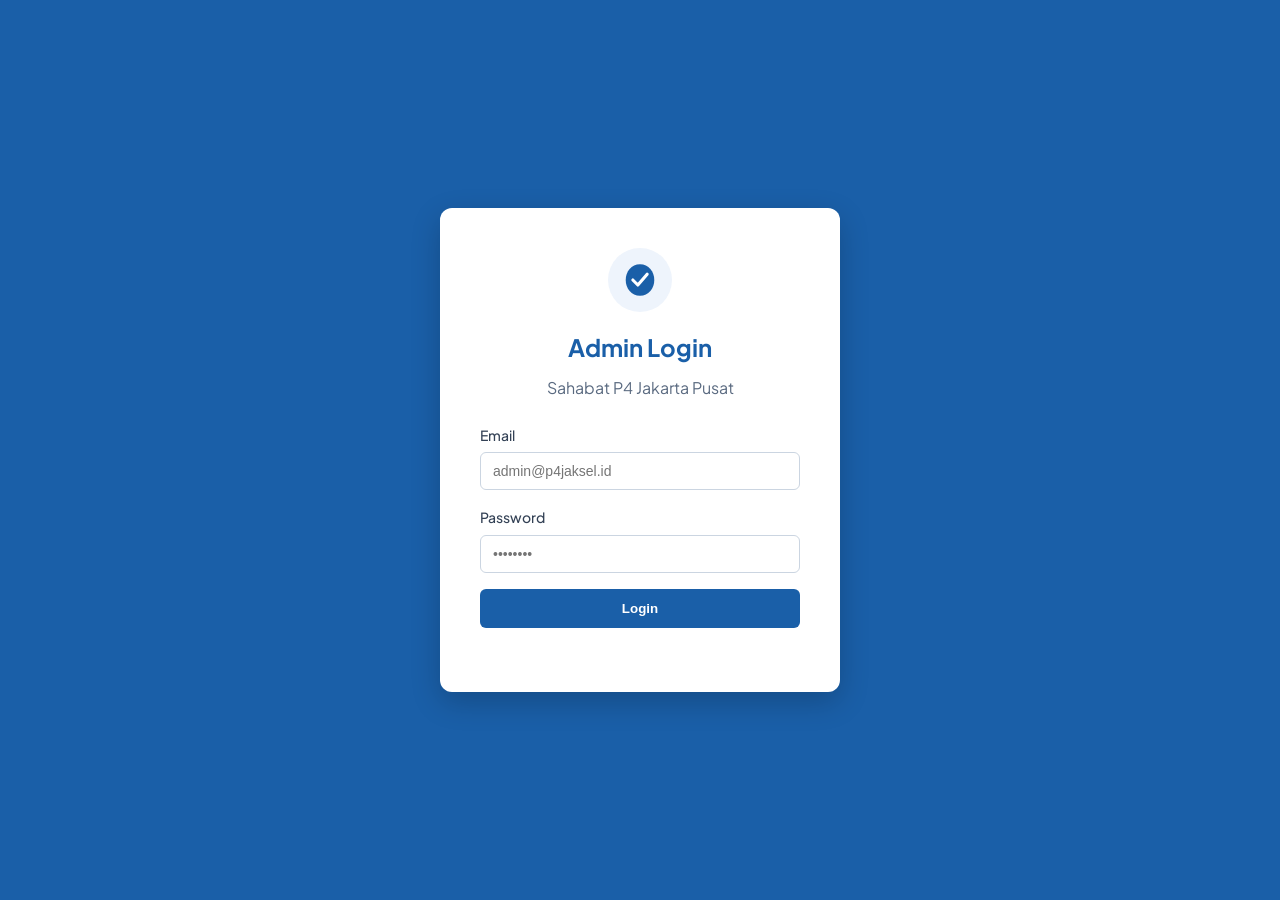
==== admin.html @ f805fa6f "Final Update: Premium UI Redesign & Mobile Navigation" ====
<!DOCTYPE html>
<html lang="id">
<head>
    <meta charset="UTF-8">
    <meta name="viewport" content="width=device-width, initial-scale=1.0">
    <title>Admin Panel - Sahabat P4</title>
    <link rel="stylesheet" href="assets/css/main.css">
    <link rel="stylesheet" href="assets/css/admin.css">
    <link rel="stylesheet" href="https://cdnjs.cloudflare.com/ajax/libs/font-awesome/6.5.1/css/all.min.css">
    <script src="assets/js/main.js" defer></script>
    <!-- Flatpickr (Premium Calendar) -->
    <link rel="stylesheet" href="https://cdn.jsdelivr.net/npm/flatpickr/dist/flatpickr.min.css">
    <link rel="stylesheet" href="https://cdn.jsdelivr.net/npm/flatpickr/dist/themes/material_blue.css">
    <script src="https://cdn.jsdelivr.net/npm/flatpickr"></script>
</head>
<body>

    <!-- LOGIN SCREEN -->
    <div id="loginScreen" class="admin-login-screen">
        <div class="login-box">
            <div class="login-logo">
                <svg width="40" height="40" viewBox="0 0 28 28" fill="none">
                    <path d="M14 3C8 3 4 8 4 14s4 11 10 11 10-5 10-11S20 3 14 3z" fill="#1a5fa8"/>
                    <path d="M9 14l3.5 3.5L19 10" stroke="#fff" stroke-width="2.2" stroke-linecap="round" stroke-linejoin="round"/>
                </svg>
            </div>
            <h2>Admin Login</h2>
            <p>Sahabat P4 Jakarta Pusat</p>
            <form id="loginForm">
                <div class="input-group">
                    <label>Email</label>
                    <input type="email" id="loginEmail" required placeholder="admin@p4jaksel.id">
                </div>
                <div class="input-group">
                    <label>Password</label>
                    <input type="password" id="loginPassword" required placeholder="••••••••">
                </div>
                <button type="submit" class="btn-login" id="loginBtn">Login</button>
                <p id="loginError" class="error-msg"></p>
            </form>
        </div>
    </div>

    <!-- DASHBOARD SCREEN -->
    <div id="dashboardScreen" class="admin-dashboard hidden">
        <!-- Sidebar -->
        <aside class="sidebar">
            <div class="sidebar-header">
                <h3>Sahabat P4</h3>
                <small>Admin Control Panel</small>
            </div>
            <ul class="sidebar-menu">
                <li class="active" data-tab="tab-dashboard">📊 Dashboard</li>
                <li data-tab="tab-jadwal">📅 Jadwal Pelatihan</li>
                <li data-tab="tab-materi">📚 Jelajah Materi</li>
                <li data-tab="tab-webinar">🎥 Webinar</li>
            </ul>
            <div class="sidebar-footer">
                <button id="logoutBtn" class="btn-logout" onclick="logout()">Logout</button>
            </div>
        </aside>

        <!-- Main Content -->
        <main class="admin-main">
            <!-- TAB: DASHBOARD -->
            <section id="tab-dashboard" class="tab-content active">
                <div class="stats-header">
                    <h2>Ringkasan Statistik Portal</h2>
                    <p>Pantau keterlibatan guru dan popularitas materi secara real-time.</p>
                </div>
                
                <div class="stats-grid">
                    <div class="stat-card premium-card">
                        <span class="stat-title">Total Materi</span>
                        <span class="stat-value" id="dash-total-materi">0</span>
                        <small>Paket materi terbit</small>
                    </div>
                    <div class="stat-card premium-card">
                        <span class="stat-title">Total Interaksi</span>
                        <span class="stat-value" id="dash-total-views">0</span>
                        <small>Klik materi & topik</small>
                    </div>
                    <div class="stat-card premium-card">
                        <span class="stat-title">Materi Unggulan</span>
                        <span class="stat-value" id="dash-total-featured">0</span>
                        <small>Prioritas tampilan</small>
                    </div>
                </div>

                <div class="chart-container">
                    <!-- Popularitas Jenjang -->
                    <div class="chart-card">
                        <h3>📊 Popularitas Jenjang</h3>
                        <div id="jenjang-stats" style="margin-top:15px;">
                            <p style="color:#64748b; font-size:12px;">Menghitung data...</p>
                        </div>
                    </div>
                    <!-- Topik Terpopuler -->
                    <div class="chart-card">
                        <h3>🔥 Topik Trending</h3>
                        <div id="trending-stats" style="margin-top:15px;">
                            <p style="color:#64748b; font-size:12px;">Menganalisa klik...</p>
                        </div>
                    </div>
                </div>
            </section>

            <!-- TAB: JADWAL -->
            <section id="tab-jadwal" class="tab-content">
                <div class="stats-grid">
                    <div class="stat-card">
                        <span class="stat-title">Total Pelatihan</span>
                        <span class="stat-value" id="stat-total">0</span>
                    </div>
                    <div class="stat-card">
                        <span class="stat-title">Pendaftaran Aktif</span>
                        <span class="stat-value" id="stat-active">0</span>
                    </div>
                    <div class="stat-card">
                        <span class="stat-title">Pendaftaran Tutup</span>
                        <span class="stat-value" id="stat-closed">0</span>
                    </div>
                    <div class="stat-card">
                        <span class="stat-title">Total Kuota</span>
                        <span class="stat-value" id="stat-kuota">0</span>
                    </div>
                </div>

                <div class="header-action">
                    <h2>Kelola Jadwal Pelatihan</h2>
                    <div style="display:flex; gap:10px;">
                        <input type="text" id="adminSearchInput" placeholder="Cari pelatihan..." oninput="loadTable()">
                        <button class="btn-add" onclick="openModal('modalJadwal')">+ Tambah Jadwal</button>
                    </div>
                </div>
                <div class="table-wrap">
                    <table class="admin-table">
                        <thead>
                            <tr>
                                <th onclick="sortAdminTable('judul')" style="cursor:pointer;">Judul Pelatihan ↕</th>
                                <th onclick="sortAdminTable('tglMulai')" style="cursor:pointer;">Tanggal ↕</th>
                                <th onclick="sortAdminTable('jenjang')" style="cursor:pointer;">Jenjang ↕</th>
                                <th onclick="sortAdminTable('kuota')" style="cursor:pointer;">Kuota ↕</th>
                                <th onclick="sortAdminTable('manualStatus')" style="cursor:pointer;">Status ↕</th>
                                <th>Aksi</th>
                            </tr>
                        </thead>
                        <tbody id="tbody-jadwal">
                            <tr><td colspan="6">Memuat data...</td></tr>
                        </tbody>
                    </table>
                </div>
            </section>

            <!-- TAB: MATERI -->
            <section id="tab-materi" class="tab-content">
                <div class="stats-grid">
                    <div class="stat-card">
                        <span class="stat-title">Total Paket Materi</span>
                        <span class="stat-value" id="stat-materi-total">0</span>
                    </div>
                    <div class="stat-card">
                        <span class="stat-title">Total Topik Pembelajaran</span>
                        <span class="stat-value" id="stat-materi-topik">0</span>
                    </div>
                    <div class="stat-card">
                        <span class="stat-title">Jenjang Terbanyak</span>
                        <span class="stat-value" id="stat-materi-jenjang">-</span>
                    </div>
                </div>

                <div class="header-action">
                    <h2>Kelola Jelajah Materi</h2>
                    <div style="display:flex; gap:10px;">
                        <input type="text" id="adminMateriSearchInput" placeholder="Cari materi..." oninput="loadTableMateri()">
                        <button class="btn-add" onclick="openModal('modalMateri', 'Tambah Materi Baru')">+ Tambah Materi</button>
                    </div>
                </div>
                <div class="table-wrap">
                    <table class="admin-table">
                        <thead>
                            <tr>
                                <th onclick="sortMateriTable('judul')" style="cursor:pointer;">Judul Materi ↕</th>
                                <th onclick="sortMateriTable('jenjang')" style="cursor:pointer;">Jenjang ↕</th>
                                <th onclick="sortMateriTable('topikCount')" style="cursor:pointer;">Jumlah Topik ↕</th>
                                <th onclick="sortMateriTable('status')" style="cursor:pointer;">Status ↕</th>
                                <th>Aksi</th>
                            </tr>
                        </thead>
                        <tbody id="tbody-materi">
                            <tr><td colspan="5">Memuat data...</td></tr>
                        </tbody>
                    </table>
                </div>
            </section>
            
            <!-- TAB: WEBINAR -->
            <section id="tab-webinar" class="tab-content">
                <div class="stats-grid">
                    <div class="stat-card">
                        <span class="stat-title">Total Webinar</span>
                        <span class="stat-value" id="stat-webinar-total">0</span>
                    </div>
                    <div class="stat-card">
                        <span class="stat-title">Mendatang</span>
                        <span class="stat-value" id="stat-webinar-upcoming">0</span>
                    </div>
                    <div class="stat-card">
                        <span class="stat-title">Selesai</span>
                        <span class="stat-value" id="stat-webinar-done">0</span>
                    </div>
                </div>

                <div class="header-action">
                    <h2>Kelola Webinar</h2>
                    <button class="btn-add" onclick="openModal('modalWebinar', 'Tambah Webinar Baru')">+ Tambah Webinar</button>
                </div>

                <div class="table-wrap">
                    <table class="admin-table">
                        <thead>
                            <tr>
                                <th>Judul Webinar</th>
                                <th>Tanggal & Waktu</th>
                                <th>Narasumber</th>
                                <th>Status</th>
                                <th>Aksi</th>
                            </tr>
                        </thead>
                        <tbody id="tbody-webinar">
                            <tr><td colspan="5">Memuat data webinar...</td></tr>
                        </tbody>
                    </table>
                </div>
            </section>

        </main>
    </div>

    <!-- MODAL JADWAL -->
    <div class="modal-overlay" id="modalJadwal">
        <div class="modal-card">
            <h3 id="modalJadwalTitle">Tambah Jadwal</h3>
            <form id="formJadwal">
                <input type="hidden" id="jadwalId">
                <div class="input-group">
                    <label>Judul Pelatihan</label>
                    <input type="text" id="j_judul" required>
                </div>
                <div class="input-group-row" style="display: flex; gap: 10px; margin-bottom: 15px;">
                    <div style="flex: 1;">
                        <label>Tanggal Mulai</label>
                        <input type="text" id="j_tgl_mulai" placeholder="Pilih Tanggal..." required>
                    </div>
                    <div style="flex: 1;">
                        <label>Tanggal Selesai</label>
                        <input type="text" id="j_tgl_selesai" placeholder="Pilih Tanggal..." required>
                    </div>
                </div>
                <!-- Hidden input untuk menyimpan format teks lama agar sistem tidak error -->
                <input type="hidden" id="j_tanggal">

                <div class="input-group">
                    <label>Jenjang</label>
                    <select id="j_jenjang" onchange="updateImagePreview(this.value)">
                        <option value="PAUD">PAUD</option>
                        <option value="SD">SD</option>
                        <option value="SMP">SMP</option>
                        <option value="SMA">SMA</option>
                        <option value="SMK">SMK</option>
                        <option value="Kesetaraan">Kesetaraan</option>
                        <option value="SLB">SLB</option>
                    </select>
                </div>
                <div class="input-group">
                    <label>Preview Gambar Jenjang</label>
                    <div id="jenjangPreviewWrap" style="background:#f1f5f9; padding:10px; border-radius:6px; text-align:center;">
                        <img id="j_preview_img" src="https://i.ibb.co.com/gMjGGm9C/1.png" style="max-width:100%; height:100px; border-radius:4px; object-fit:cover;">
                    </div>
                </div>
                <div class="input-group">
                    <label>Kuota</label>
                    <input type="number" id="j_kuota" required>
                </div>
                <div class="input-group">
                    <label>Link Pendaftaran</label>
                    <input type="url" id="j_link" value="https://jaklat.jakarta.go.id/login" required>
                </div>
                <div class="modal-footer">
                    <button type="button" class="btn-cancel" onclick="closeModal('modalJadwal')">Batal</button>
                    <button type="submit" class="btn-save">Simpan</button>
                </div>
            </form>
        </div>
    </div>

    <!-- MODAL MATERI -->
    <div class="modal-overlay" id="modalMateri">
        <div class="modal-card" style="max-width: 950px; width: 95%;">
            <h3 id="modalMateriTitle" style="margin-bottom: 20px; border-bottom: 2px solid #f1f5f9; padding-bottom: 15px;">Tambah Materi</h3>
            <form id="formMateri">
                <input type="hidden" id="materiId">
                
                <div style="display: grid; grid-template-columns: 380px 1fr; gap: 30px; align-items: start;">
                    <!-- KOLOM KIRI: INFO UTAMA -->
                    <div style="background: #f8fafc; padding: 20px; border-radius: 12px; border: 1px solid #e2e8f0;">
                        <div class="input-group">
                            <label>Judul Materi</label>
                            <input type="text" id="m_judul" required placeholder="Contoh: Pelatihan Pendidikan Inklusif">
                        </div>
                        <div class="input-group">
                            <label>Deskripsi Singkat</label>
                            <textarea id="m_deskripsi" rows="4" style="width:100%; border:1px solid #e2e8f0; border-radius:6px; padding:10px; font-size:13px;" required></textarea>
                        </div>
                        <div class="input-group">
                            <label>URL Gambar Materi</label>
                            <input type="url" id="m_gambar" placeholder="https://ibb.co/..." style="width:100%;">
                            <small style="font-size:11px; color:#64748b; display:block; margin-top:5px;">Contoh: Paste link dari Postimg atau ImgBB</small>
                        </div>
                        <div class="input-group">
                            <label>Jenjang Pendidikan</label>
                            <div id="m_jenjang_chips" style="display: flex; flex-wrap: wrap; gap: 6px; margin-top: 8px;">
                                <label class="jenjang-cb"><input type="checkbox" name="m_jenjang" value="PAUD"> PAUD</label>
                                <label class="jenjang-cb"><input type="checkbox" name="m_jenjang" value="SD"> SD</label>
                                <label class="jenjang-cb"><input type="checkbox" name="m_jenjang" value="SMP"> SMP</label>
                                <label class="jenjang-cb"><input type="checkbox" name="m_jenjang" value="SMA"> SMA</label>
                                <label class="jenjang-cb"><input type="checkbox" name="m_jenjang" value="SMK"> SMK</label>
                                <label class="jenjang-cb"><input type="checkbox" name="m_jenjang" value="SLB"> SLB</label>
                                <label class="jenjang-cb"><input type="checkbox" name="m_jenjang" value="Kesetaraan"> Kesetaraan</label>
                            </div>
                        </div>

                        <div class="input-group" style="margin-top: 20px;">
                            <label style="display: flex; align-items: center; gap: 10px; cursor: pointer; background: #fffbeb; padding: 12px; border-radius: 8px; border: 1px solid #fef3c7; transition: 0.2s;">
                                <input type="checkbox" id="m_is_featured" style="width: 18px; height: 18px;">
                                <span style="font-size: 14px; font-weight: 700; color: #92400e;">⭐ Jadikan Materi Unggulan</span>
                            </label>
                        </div>
                    </div>

                    <!-- KOLOM KANAN: DAFTAR TOPIK -->
                    <div style="display: flex; flex-direction: column; height: 100%;">
                        <label style="font-weight: 700; color: #1e293b; display: flex; justify-content: space-between; align-items: center; margin-bottom: 12px;">
                            Daftar Topik Pembelajaran
                            <span style="font-size: 11px; font-weight: normal; color: #64748b; background: #f1f5f9; padding: 2px 8px; border-radius: 4px;">Gunakan ▲ ▼ untuk urutan</span>
                        </label>
                        <div id="topikListContainer" style="max-height: 480px; overflow-y: auto; background: #fff; border-radius: 12px; padding: 15px; border: 2px dashed #e2e8f0;">
                            <!-- Topik items will be added here -->
                        </div>
                        <button type="button" class="btn-add-outline" style="width: 100%; margin-top: 15px; background: #fff; border: 2px solid #6366f1; color: #6366f1; font-weight: 700;" onclick="addTopikRow()">+ Tambah Topik Baru</button>
                    </div>
                </div>

                <div class="modal-footer" style="margin-top: 30px; border-top: 1px solid #f1f5f9; padding-top: 20px;">
                    <button type="button" class="btn-cancel" onclick="closeModal('modalMateri')">Batal</button>
                    <button type="submit" class="btn-save">Simpan Perubahan Materi</button>
                </div>
            </form>
        </div>
    </div>

    <!-- MODAL WEBINAR -->
    <div class="modal-overlay" id="modalWebinar">
        <div class="modal-card" style="max-width: 700px;">
            <h3 id="modalWebinarTitle">Tambah Webinar</h3>
            <form id="formWebinar">
                <input type="hidden" id="webinarId">
                
                <div style="display:grid; grid-template-columns: 1fr 1fr; gap:20px;">
                    <!-- Sisi Kiri -->
                    <div>
                        <div class="input-group">
                            <label>Judul Webinar</label>
                            <input type="text" id="w_judul" required placeholder="Contoh: Webinar Pemanfaatan AI...">
                        </div>
                        <div class="input-group-row" style="display:flex; gap:10px;">
                            <div style="flex:1;">
                                <label>Tanggal</label>
                                <input type="date" id="w_tanggal" required>
                            </div>
                            <div style="flex:1;">
                                <label>Waktu</label>
                                <input type="text" id="w_waktu" placeholder="09:00 - 12:00 WIB">
                            </div>
                        </div>
                        <div class="input-group">
                            <label>Narasumber</label>
                            <input type="text" id="w_narasumber" placeholder="Nama Narasumber">
                        </div>
                        <div class="input-group">
                            <label>Thumbnail (URL Gambar)</label>
                            <input type="text" id="w_gambar" placeholder="https://...">
                        </div>
                    </div>

                    <!-- Sisi Kanan -->
                    <div>
                        <div class="input-group">
                            <label>Status</label>
                            <select id="w_status">
                                <option value="upcoming">Segera Hadir (Upcoming)</option>
                                <option value="live">Sedang Berlangsung (Live)</option>
                                <option value="done">Selesai (Done)</option>
                            </select>
                        </div>
                        <div class="input-group">
                            <label>Link Pendaftaran (Jika Belum Selesai)</label>
                            <input type="url" id="w_linkDaftar" placeholder="https://bit.ly/...">
                        </div>
                        <div class="input-group">
                            <label>Link Rekaman Video (Jika Sudah Selesai)</label>
                            <input type="url" id="w_linkVideo" placeholder="https://youtube.com/...">
                        </div>
                        <div class="input-group">
                            <label>Link Materi (Unduhan)</label>
                            <input type="url" id="w_linkMateri" placeholder="https://drive.google.com/...">
                        </div>
                    </div>
                </div>

                <div class="modal-footer" style="margin-top: 20px;">
                    <button type="button" class="btn-cancel" onclick="closeModal('modalWebinar')">Batal</button>
                    <button type="submit" class="btn-save">Simpan Webinar</button>
                </div>
            </form>
        </div>
    </div>

    <!-- MODAL KONFIRMASI HAPUS -->
    <div class="modal-overlay" id="modalConfirm">
        <div class="modal-card" style="max-width: 400px; text-align: center;">
            <div style="color: #ef4444; margin-bottom: 15px;">
                <svg width="64" height="64" fill="none" stroke="currentColor" stroke-width="2" viewBox="0 0 24 24">
                    <path d="M12 9v2m0 4h.01m-6.938 4h13.856c1.54 0 2.502-1.667 1.732-3L13.732 4c-.77-1.333-2.694-1.333-3.464 0L3.34 16c-.77 1.333.192 3 1.732 3z" stroke-linecap="round" stroke-linejoin="round"></path>
                </svg>
            </div>
            <h3 id="confirmTitle" style="margin-bottom: 10px;">Hapus Data Ini?</h3>
            <p style="color: #64748b; font-size: 14px; margin-bottom: 25px;">Data yang dihapus tidak bisa dikembalikan. Anda yakin ingin melanjutkan?</p>
            <div style="display: flex; gap: 10px;">
                <button type="button" class="btn-cancel" onclick="closeModal('modalConfirm')" style="flex: 1;">Batal</button>
                <button id="confirmDeleteBtn" class="btn-delete" style="flex: 1; margin: 0; padding: 12px; font-weight: bold;">Ya, Hapus</button>
            </div>
        </div>
    </div>



    <!-- Firebase SDK -->
    <script src="https://www.gstatic.com/firebasejs/10.11.0/firebase-app-compat.js"></script>
    <script src="https://www.gstatic.com/firebasejs/10.11.0/firebase-auth-compat.js"></script>
    <script src="https://www.gstatic.com/firebasejs/10.11.0/firebase-firestore-compat.js"></script>

    <!-- App Logic -->
    <script src="assets/js/firebase-config.js"></script>
    <script src="assets/js/admin.js"></script>
</body>
</html>
---- assets/css/main.css ----
/* ══ GLOBAL STYLES ══ */
@import url('https://fonts.googleapis.com/css2?family=Plus+Jakarta+Sans:wght@300;400;500;600;700;800&display=swap');

* { box-sizing: border-box; margin: 0; padding: 0; }

body {
  font-family: 'Plus Jakarta Sans', 'Segoe UI', Arial, sans-serif;
  background: #ffffff;
  color: #1a2940;
  line-height: 1.6;
}

/* ══ NAVIGATION HEADER ══ */
.main-header {
  position: sticky;
  top: 0;
  z-index: 1000;
  background-color: rgba(255, 255, 255, 0.9);
  backdrop-filter: blur(10px);
  -webkit-backdrop-filter: blur(10px);
  border-bottom: 1px solid rgba(0, 0, 0, 0.05);
  padding: 12px 20px;
  display: flex;
  justify-content: space-between;
  align-items: center;
  box-shadow: 0 4px 20px rgba(0, 0, 0, 0.04);
}

.header-logo {
  flex: 1;
  display: flex;
  align-items: center;
  gap: 10px;
  text-decoration: none;
  color: #1a3560;
  font-weight: 800;
  font-size: 18px;
}

.nav-links {
  flex: 2;
  display: flex;
  justify-content: center;
  gap: 24px;
  list-style: none;
}

.header-right {
  flex: 1;
  display: flex;
  justify-content: flex-end;
}

.nav-links a {
  text-decoration: none;
  color: #5a6a80;
  font-size: 14px;
  font-weight: 600;
  transition: color 0.2s;
}

.nav-links a:hover, .nav-links a.active {
  color: #1a5fa8;
}

.btn-admin-header {
  display: flex;
  align-items: center;
  gap: 8px;
  background: #1A6BBF;
  color: #ffffff !important;
  padding: 8px 16px;
  border-radius: 8px;
  text-decoration: none;
  font-size: 13px;
  font-weight: 700;
  transition: all 0.2s ease;
}

.btn-admin-header:hover {
  background: #16569a;
  transform: translateY(-1px);
  box-shadow: 0 4px 12px rgba(26, 107, 191, 0.25);
}

@media (max-width: 768px) {
  .nav-links { display: none; } /* Could add a hamburger menu later if needed */
  .header-right { display: none; }
}

/* ══ JENJANG BADGE COLORS ══ */
.badge-paud       { background: #fff3cd; color: #7a5a00; }
.badge-sd         { background: #fde8e8; color: #8b1a1a; }
.badge-smp        { background: #d6e4f7; color: #1a3c7a; }
.badge-sma        { background: #e0e0e0; color: #333; }
.badge-smk        { background: #e2d9f3; color: #4a2080; }
.badge-kesetaraan { background: #d4f0e8; color: #0a5c44; }
.badge-slb        { background: #fde8cc; color: #7a3a00; }

/* ══ SITE FOOTER (PREMIUM PROFESSIONAL) ══ */
.site-footer {
  background: #1A6BBF; /* Blue Cerah */
  color: #ffffff;
  padding: 60px 0 30px;
  font-family: 'Plus Jakarta Sans', sans-serif;
  position: relative;
}

.footer-container {
  width: 100%;
  max-width: 100%;
  padding: 0 60px;
  margin: 0 auto;
}

.footer-main {
  display: flex;
  justify-content: space-between;
  align-items: flex-start;
  gap: 40px;
  margin-bottom: 50px;
}

.footer-right-group {
  display: flex;
  gap: 80px;
}

.footer-col-title {
  font-size: 14px;
  font-weight: 700;
  margin-bottom: 24px;
  text-transform: uppercase;
  letter-spacing: 1.2px;
  color: #ffffff; /* White title */
}

.footer-desc {
  font-size: 14px;
  line-height: 1.8;
  max-width: 450px;
  color: rgba(255, 255, 255, 0.8); /* Opacity for hierarchy */
}
.footer-desc strong { color: #ffffff; }

.footer-social-links {
  display: flex;
  gap: 15px;
}
.social-icon-btn {
  width: 42px;
  height: 42px;
  background: rgba(255, 255, 255, 0.1);
  border: 1px solid rgba(255, 255, 255, 0.2);
  border-radius: 10px;
  display: flex;
  align-items: center;
  justify-content: center;
  color: #ffffff;
  font-size: 18px;
  text-decoration: none;
  transition: all 0.3s ease;
}
.social-icon-btn:hover {
  background: rgba(255, 255, 255, 0.2);
  border-color: #ffffff;
  transform: translateY(-5px);
}

.footer-bottom {
  border-top: 1px solid rgba(255, 255, 255, 0.2); /* Thin semi-transparent line */
  padding-top: 30px;
  display: flex;
  justify-content: space-between;
  align-items: center;
  font-size: 13px;
  color: rgba(255, 255, 255, 0.7);
}

.footer-bottom-links {
  display: flex;
  gap: 25px;
}
.footer-bottom-links a {
  color: rgba(255, 255, 255, 0.7);
  text-decoration: none;
  transition: color 0.2s, opacity 0.2s;
}
.footer-bottom-links a:hover { 
  color: #ffffff;
  opacity: 1;
}

@media (max-width: 992px) {
  .footer-container { padding: 0 24px; }
  .footer-main { flex-direction: column; gap: 40px; }
  .footer-right-group { flex-direction: column; gap: 40px; }
  .footer-bottom { flex-direction: column; gap: 20px; text-align: center; }
}

/* ══ POPUP STYLES ══ */
.popup-overlay {
  display: none;
  position: fixed;
  inset: 0;
  background: rgba(15, 30, 60, 0.65);
  z-index: 9999;
  align-items: center;
  justify-content: center;
  padding: 20px;
}

.popup-overlay.active { display: flex; }

.popup-modal {
  background: #ffffff;
  border-radius: 16px;
  width: 100%;
  max-width: 520px;
  max-height: 88vh;
  overflow-y: auto;
  position: relative;
  box-shadow: 0 20px 60px rgba(15, 30, 60, 0.25);
  animation: popupIn 0.28s ease;
}

@keyframes popupIn {
  from { opacity: 0; transform: translateY(18px) scale(0.97); }
  to   { opacity: 1; transform: translateY(0) scale(1); }
}

.popup-header {
  background: linear-gradient(135deg, #1a3560 0%, #1a5fa8 60%, #1e7fc4 100%);
  border-radius: 16px 16px 0 0;
  padding: 24px 24px 20px;
  position: relative;
}

.popup-header-icon {
  width: 44px;
  height: 44px;
  background: rgba(255,255,255,0.15);
  border-radius: 12px;
  display: flex;
  align-items: center;
  justify-content: center;
  margin-bottom: 12px;
}

.popup-title {
  font-size: 18px;
  font-weight: 800;
  color: #ffffff;
  line-height: 1.3;
  margin-bottom: 4px;
  padding-right: 32px;
}

.popup-subtitle {
  font-size: 13px;
  color: rgba(255,255,255,0.75);
  line-height: 1.5;
}

.popup-close {
  position: absolute;
  top: 16px;
  right: 16px;
  width: 32px;
  height: 32px;
  background: rgba(255,255,255,0.15);
  border: none;
  border-radius: 8px;
  cursor: pointer;
  display: flex;
  align-items: center;
  justify-content: center;
  color: #ffffff;
  font-size: 18px;
  line-height: 1;
  transition: background 0.18s;
}

.popup-body { padding: 20px 24px 24px; }

.popup-intro {
  font-size: 13.5px;
  color: #5a6a80;
  line-height: 1.7;
  margin-bottom: 18px;
  padding-bottom: 16px;
  border-bottom: 1.5px solid #eef1f6;
}

.popup-menu-list { display: flex; flex-direction: column; gap: 12px; }

.popup-menu-item {
  display: flex;
  align-items: flex-start;
  gap: 14px;
  padding: 14px 16px;
  background: #f7f9fd;
  border: 1px solid #dce4ef;
  border-radius: 12px;
  transition: background 0.15s, border-color 0.15s;
}

.popup-menu-item:hover {
  background: #eef4fd;
  border-color: #b8d0ef;
}

.popup-menu-icon {
  width: 36px;
  height: 36px;
  border-radius: 10px;
  display: flex;
  align-items: center;
  justify-content: center;
  flex-shrink: 0;
}

.popup-menu-text { flex: 1; }

.popup-menu-name {
  font-size: 13px;
  font-weight: 700;
  color: #1a2940;
  margin-bottom: 3px;
}

.popup-menu-desc {
  font-size: 12.5px;
  color: #5a6a80;
  line-height: 1.55;
}

.popup-footer-btn {
  margin-top: 20px;
  width: 100%;
  height: 44px;
  background: linear-gradient(135deg, #1a3560, #1a5fa8);
  color: #fff;
  border: none;
  border-radius: 10px;
  font-family: 'Plus Jakarta Sans', sans-serif;
  font-size: 14px;
  font-weight: 700;
  cursor: pointer;
  transition: opacity 0.18s;
}

/* ── MOBILE NAVIGATION ── */
.menu-toggle {
  display: none;
  background: none;
  border: none;
  font-size: 24px;
  color: #1a3560;
  cursor: pointer;
  padding: 8px;
  z-index: 1001;
}

@media (max-width: 992px) {
  .desktop-only {
    display: none !important;
  }

  .menu-toggle {
    display: block;
    flex: 0;
  }

  .header-logo {
    flex: 1;
  }

  .nav-links {
    position: fixed;
    top: 75px; /* Sesuaikan dengan tinggi header */
    left: 0;
    right: 0;
    background: rgba(255, 255, 255, 0.98);
    backdrop-filter: blur(15px);
    flex-direction: column;
    padding: 20px;
    gap: 15px;
    border-bottom: 1px solid #eef1f6;
    box-shadow: 0 10px 20px rgba(0,0,0,0.05);
    display: none; /* Sembunyikan default */
    z-index: 999;
  }

  .nav-links.active {
    display: flex;
    animation: slideDown 0.3s ease-out;
  }

  .nav-links li {
    width: 100%;
    text-align: center;
  }

  .nav-links a {
    display: block;
    padding: 12px;
    font-size: 16px;
    border-radius: 8px;
  }

  .nav-links a.active {
    background: rgba(26, 95, 168, 0.1);
  }
}

@keyframes slideDown {
  from { transform: translateY(-10px); opacity: 0; }
  to { transform: translateY(0); opacity: 1; }
}
---- assets/css/admin.css ----
/* ══ ADMIN PANEL STYLES ══ */
body {
    background-color: #f4f6f9;
    margin: 0;
    font-family: 'Plus Jakarta Sans', system-ui, -apple-system, sans-serif;
}

.hidden {
    display: none !important;
}

/* ══ TAB CONTENT SYSTEM ══ */
.tab-content {
    display: none;
}
.tab-content.active {
    display: block !important;
}
/* Hilangkan .tab-content.hidden agar tidak bentrok */

/* ══ STATS GRID SYSTEM ══ */
.stats-grid {
    display: grid;
    grid-template-columns: repeat(auto-fit, minmax(280px, 1fr));
    gap: 24px;
    margin-bottom: 40px;
}

.stat-card {
    background: white;
    padding: 24px;
    border-radius: 16px;
    border: 1px solid #e2e8f0;
    box-shadow: 0 4px 12px rgba(0,0,0,0.03);
}

.stat-title {
    display: block;
    font-size: 13px;
    color: #64748b;
    font-weight: 700;
    margin-bottom: 8px;
    text-transform: uppercase;
}

.stat-value {
    font-size: 32px;
    font-weight: 800;
    color: #1e293b;
}

/* LOGIN SCREEN */
.admin-login-screen {
    display: flex;
    justify-content: center;
    align-items: center;
    min-height: 100vh;
    background: #1a5fa8;
}

.login-box {
    background: white;
    padding: 40px;
    border-radius: 12px;
    box-shadow: 0 10px 30px rgba(0,0,0,0.2);
    width: 100%;
    max-width: 400px;
    text-align: center;
}

.login-logo {
    background: #eef4fc;
    width: 64px;
    height: 64px;
    border-radius: 50%;
    display: flex;
    justify-content: center;
    align-items: center;
    margin: 0 auto 16px;
}

.login-box h2 {
    margin: 0 0 8px;
    color: #1a5fa8;
}

.login-box p {
    color: #5a6a80;
    margin-bottom: 24px;
}

.input-group {
    text-align: left;
    margin-bottom: 16px;
}

.input-group label {
    display: block;
    margin-bottom: 6px;
    font-weight: 500;
    color: #334155;
    font-size: 14px;
}

.input-group input, .input-group select, .input-group textarea {
    width: 100%;
    padding: 10px 12px;
    border: 1px solid #cbd5e1;
    border-radius: 6px;
    font-size: 14px;
    box-sizing: border-box;
}

.input-group input:focus, .input-group select:focus, .input-group textarea:focus {
    outline: none;
    border-color: #1a5fa8;
    box-shadow: 0 0 0 3px rgba(26,95,168,0.1);
}

.btn-login, .btn-save {
    width: 100%;
    padding: 12px;
    background: #1a5fa8;
    color: white;
    border: none;
    border-radius: 6px;
    font-weight: bold;
    cursor: pointer;
    transition: 0.2s;
}

.btn-login:hover, .btn-save:hover {
    background: #12457a;
}

.error-msg {
    color: #e11d48 !important;
    margin-top: 12px;
    font-size: 14px;
}

/* DASHBOARD */
.admin-dashboard {
    display: flex;
    min-height: 100vh;
}

.sidebar {
    width: 260px;
    background: #1a5fa8;
    color: white;
    display: flex;
    flex-direction: column;
}

.sidebar-header {
    padding: 24px;
    font-size: 20px;
    font-weight: bold;
    border-bottom: 1px solid rgba(255,255,255,0.1);
}

.sidebar-menu {
    list-style: none;
    padding: 0;
    margin: 0;
    flex: 1;
}

.sidebar-menu li {
    padding: 16px 24px;
    cursor: pointer;
    transition: 0.2s;
    border-left: 4px solid transparent;
}

.sidebar-menu li:hover {
    background: rgba(255,255,255,0.05);
}

.sidebar-menu li.active {
    background: rgba(255,255,255,0.1);
    border-left-color: #fdebd4;
}

.sidebar-footer {
    padding: 24px;
    border-top: 1px solid rgba(255,255,255,0.1);
}

.btn-logout {
    width: 100%;
    padding: 10px;
    background: rgba(255,255,255,0.1);
    color: white;
    border: none;
    border-radius: 6px;
    cursor: pointer;
}

.btn-logout:hover {
    background: rgba(255,255,255,0.2);
}

.admin-main {
    flex: 1;
    padding: 32px;
    overflow-y: auto;
}

.header-action {
    display: flex;
    justify-content: space-between;
    align-items: center;
    margin-bottom: 24px;
}

.header-action h2 {
    margin: 0;
    color: #1e293b;
}

.btn-add {
    background: #0e7c61;
    color: white;
    border: none;
    padding: 10px 16px;
    border-radius: 6px;
    cursor: pointer;
    font-weight: 500;
}

.btn-add:hover {
    background: #0a5c48;
}

.table-wrap {
    background: white;
    border-radius: 8px;
    box-shadow: 0 2px 10px rgba(0,0,0,0.05);
    overflow: hidden;
}

.admin-table {
    width: 100%;
    border-collapse: collapse;
}

.admin-table th, .admin-table td {
    padding: 14px 20px;
    text-align: left;
    border-bottom: 1px solid #f1f5f9;
}

.admin-table th {
    background: #f8fafc;
    color: #475569;
    font-weight: 600;
    font-size: 14px;
}

.admin-table td {
    color: #334155;
    font-size: 14px;
}

.btn-edit {
    background: #eab308;
    color: white;
    border: none;
    padding: 6px 12px;
    border-radius: 4px;
    cursor: pointer;
    font-size: 12px;
}

.btn-delete {
    background: #ef4444;
    color: white;
    border: none;
    padding: 6px 12px;
    border-radius: 4px;
    cursor: pointer;
    font-size: 12px;
    margin-left: 4px;
}

.form-card {
    background: white;
    padding: 24px;
    border-radius: 8px;
    box-shadow: 0 2px 10px rgba(0,0,0,0.05);
}

/* MODAL */
.modal-overlay {
    position: fixed;
    top: 0; left: 0; right: 0; bottom: 0;
    background: rgba(0,0,0,0.5);
    display: flex;
    justify-content: center;
    align-items: center;
    z-index: 1000;
    opacity: 0;
    pointer-events: none;
    transition: 0.2s;
}

.modal-overlay.active {
    opacity: 1;
    pointer-events: auto;
}

.modal-card {
    background: white;
    width: 100%;
    max-width: 500px;
    border-radius: 8px;
    padding: 24px;
    box-shadow: 0 10px 30px rgba(0,0,0,0.2);
    max-height: 90vh;
    overflow-y: auto;
}

.modal-card h3 {
    margin: 0 0 20px;
    color: #1e293b;
}

.modal-footer {
    display: flex;
    justify-content: flex-end;
    gap: 12px;
    margin-top: 24px;
}

.btn-cancel {
    padding: 10px 16px;
    background: #f1f5f9;
    color: #475569;
    border: none;
    border-radius: 6px;
    cursor: pointer;
}
/* TOGGLE SWITCH (SLIDER) */
.switch-wrap {
    display: flex;
    align-items: center;
    gap: 12px;
    background: #f8fafc;
    padding: 12px;
    border-radius: 8px;
    border: 1px solid #e2e8f0;
    margin-bottom: 15px;
}

.switch-label {
    font-weight: 600;
    font-size: 14px;
    color: #334155;
    flex: 1;
}

.switch {
    position: relative;
    display: inline-block;
    width: 44px;
    height: 24px;
}

.switch input {
    opacity: 0;
    width: 0;
    height: 0;
}

.slider {
    position: absolute;
    cursor: pointer;
    top: 0; left: 0; right: 0; bottom: 0;
    background-color: #cbd5e1;
    transition: .3s;
    border-radius: 24px;
}

.slider:before {
    position: absolute;
    content: "";
    height: 18px;
    width: 18px;
    left: 3px;
    bottom: 3px;
    background-color: white;
    transition: .3s;
    border-radius: 50%;
}

input:checked + .slider {
    background-color: #0e7c61;
}

input:checked + .slider:before {
    transform: translateX(20px);
}
/* STATS GRID */
.stats-grid {
    display: grid;
    grid-template-columns: repeat(auto-fit, minmax(200px, 1fr));
    gap: 20px;
    margin-bottom: 30px;
}

.stat-card {
    background: white;
    padding: 20px;
    border-radius: 12px;
    border-left: 4px solid #1a5fa8;
    box-shadow: 0 4px 6px -1px rgba(0, 0, 0, 0.1);
    transition: transform 0.2s;
}

.stat-card:hover {
    transform: translateY(-5px);
}

.stat-title {
    display: block;
    font-size: 13px;
    font-weight: 600;
    color: #64748b;
    margin-bottom: 8px;
    text-transform: uppercase;
    letter-spacing: 0.5px;
}

.stat-value {
    display: block;
    font-size: 28px;
    font-weight: 800;
    color: #1e293b;
}

/* SEARCH INPUT */
#adminSearchInput, #adminMateriSearchInput {
    padding: 10px 16px;
    border: 1px solid #e2e8f0;
    border-radius: 8px;
    font-size: 14px;
    width: 250px;
    transition: all 0.3s;
}

#adminSearchInput:focus, #adminMateriSearchInput:focus {
    border-color: #1a5fa8;
    box-shadow: 0 0 0 3px rgba(26, 95, 168, 0.1);
    outline: none;
    width: 300px;
}

.chart-card {
    background: white;
    padding: 30px;
    border-radius: 24px;
    border: 1px solid #f1f5f9;
    box-shadow: 0 10px 25px rgba(0,0,0,0.03);
}

.chart-card h3 {
    font-size: 16px;
    font-weight: 800;
    color: #1e293b;
    margin-bottom: 25px;
    display: flex;
    align-items: center;
    gap: 10px;
}

.stat-title {
    display: block;
    font-size: 12px;
    font-weight: 800;
    color: #94a3b8;
    text-transform: uppercase;
    letter-spacing: 1px;
    margin-bottom: 10px;
}

.stat-value {
    display: block;
    font-size: 36px;
    font-weight: 900;
    color: #1e293b;
    line-height: 1;
}

.jenjang-cb {
    display: flex;
    align-items: center;
    gap: 6px;
    background: #fff;
    padding: 6px 12px;
    border-radius: 20px;
    cursor: pointer;
    font-size: 12px;
    font-weight: 600;
    border: 1px solid #e2e8f0;
    transition: 0.2s;
    user-select: none;
}

.jenjang-cb:hover {
    border-color: #1a5fa8;
    background: #f1f5f9;
}

.jenjang-cb input {
    width: 14px;
    height: 14px;
    accent-color: #1a5fa8;
}

/* ══ DASHBOARD PREMIUM ══ */
.stats-header { margin-bottom: 30px; border-bottom: 1px solid #e2e8f0; padding-bottom: 20px; }
.stats-header h2 { font-size: 24px; font-weight: 800; color: #1e293b; margin: 0; }
.stats-header p { color: #64748b; font-size: 14px; margin-top: 5px; }

/* Grid Kartu */
.chart-container {
    display: grid;
    grid-template-columns: 1fr 1fr;
    gap: 25px;
    margin-top: 30px;
}

.premium-card {
    background: white;
    padding: 25px;
    border-radius: 20px;
    border: 1px solid #f1f5f9;
    box-shadow: 0 10px 25px rgba(0,0,0,0.03);
    position: relative;
    overflow: hidden;
    transition: 0.3s;
}
.premium-card::before {
    content: ""; position: absolute; top: 0; left: 0; width: 5px; height: 100%; background: #1a5fa8;
}

/* Progress Bar */
.progress-item { margin-bottom: 20px; }
.progress-label {
    display: flex; justify-content: space-between;
    font-size: 13px; font-weight: 700; color: #475569; margin-bottom: 8px;
}
.progress-bar-bg {
    background: #f1f5f9; height: 12px; border-radius: 10px; overflow: hidden;
}
.progress-bar-fill {
    height: 100%; background: linear-gradient(90deg, #1a5fa8, #6366f1);
    border-radius: 10px; transition: 1.5s ease-in-out;
}

/* Trending List */
.trending-list { display: flex; flex-direction: column; gap: 12px; }
.trending-item {
    display: flex; align-items: center; gap: 15px; padding: 12px;
    background: #f8fafc; border-radius: 12px; border: 1px solid #f1f5f9;
}
.trending-rank {
    width: 30px; height: 30px; background: #1a5fa8; color: white;
    border-radius: 8px; display: flex; align-items: center; justify-content: center;
    font-size: 12px; font-weight: 900; flex-shrink: 0;
}
.trending-info { flex: 1; }
.trending-name { font-size: 14px; font-weight: 700; color: #1e293b; display: block; line-height: 1.2; }
.trending-parent { font-size: 11px; color: #94a3b8; display: block; margin-top: 2px; }
.trending-count {
    background: #dcfce7; color: #15803d; font-size: 11px; font-weight: 800;
    padding: 4px 12px; border-radius: 20px; white-space: nowrap;
}
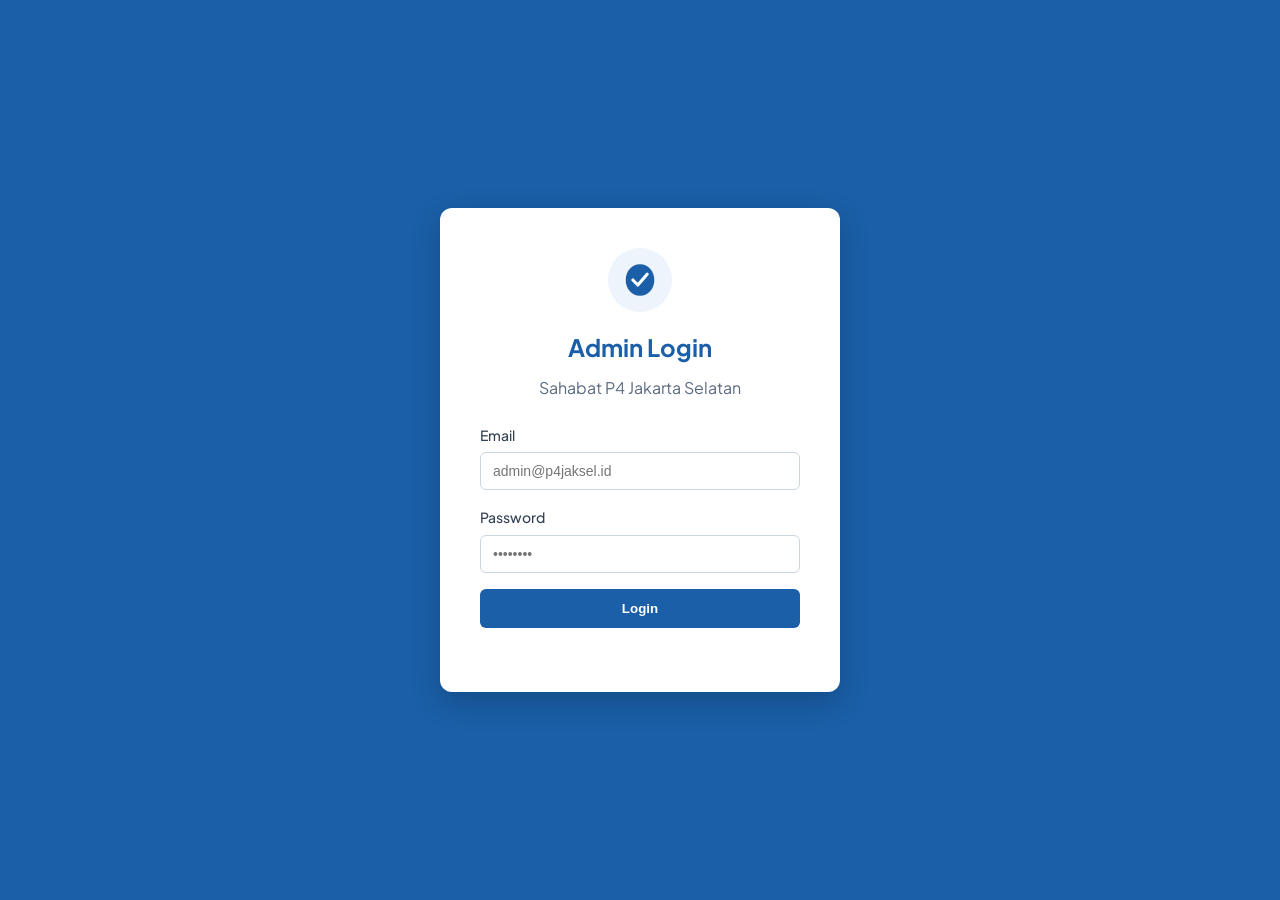
==== commit 0e3eea59: "Update admin.html" ====
--- a/admin.html
+++ b/admin.html
@@ -4,6 +4,7 @@
     <meta charset="UTF-8">
     <meta name="viewport" content="width=device-width, initial-scale=1.0">
     <title>Admin Panel - Sahabat P4</title>
+    <link rel="icon" type="image/png" href="https://i.ibb.co/27y7zYsk/Desain-tanpa-judul-1.png">
     <link rel="stylesheet" href="assets/css/main.css">
     <link rel="stylesheet" href="assets/css/admin.css">
     <link rel="stylesheet" href="https://cdnjs.cloudflare.com/ajax/libs/font-awesome/6.5.1/css/all.min.css">
@@ -25,7 +26,7 @@
                 </svg>
             </div>
             <h2>Admin Login</h2>
-            <p>Sahabat P4 Jakarta Pusat</p>
+            <p>Sahabat P4 Jakarta Selatan</p>
             <form id="loginForm">
                 <div class="input-group">
                     <label>Email</label>
